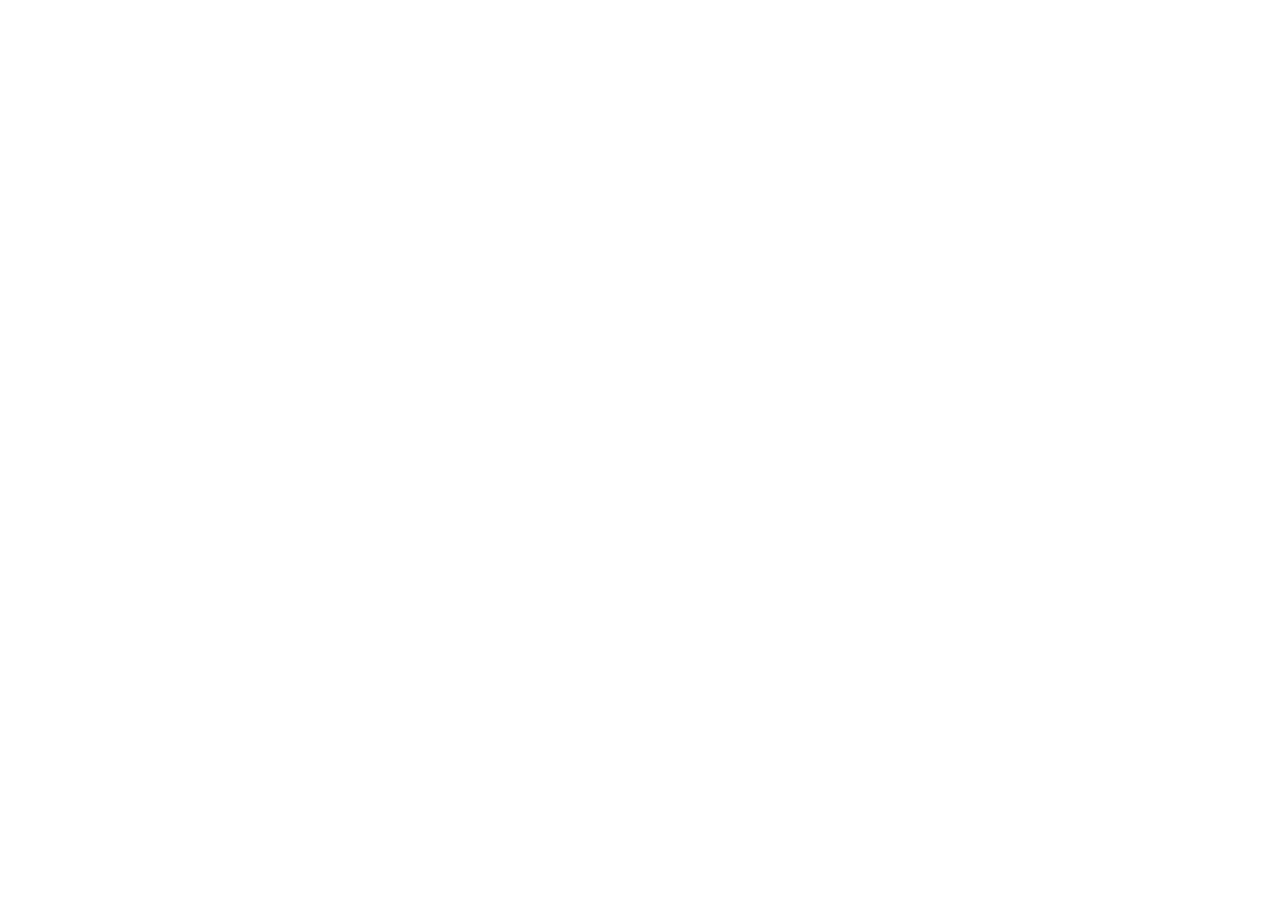
==== barbershop.html @ 64d069c4 "create barbershop" ====
<!DOCTYPE html>
<html lang="en">
<head>
    <meta charset="UTF-8">
    <meta http-equiv="X-UA-Compatible" content="IE=edge">
    <meta name="viewport" content="width=device-width, initial-scale=1.0">
    <title>Barbershop</title>
    <link rel="stylesheet" href="./css/barbershop.css">
</head>


<body>
    <header class="header">
    <nav class="navigation">
      <a href="" class="navigation-link"></a>
      <a href="" class="navigation-link"></a>
      <a href="" class="navigation-link"></a>
      <a href="" class="navigation-link"></a>
        
    </nav>  

    </header>

    <main>
       <section class="hero"></section>
       <section class="description"></section>
       <section class="prices"></section>
       <section class="info"></section>
       <section class="masters"></section>
       <section class="gallery"></section>
       <section class="contact-us"></section>

    <footer class="footer">
    </footer>

</body>

</html>
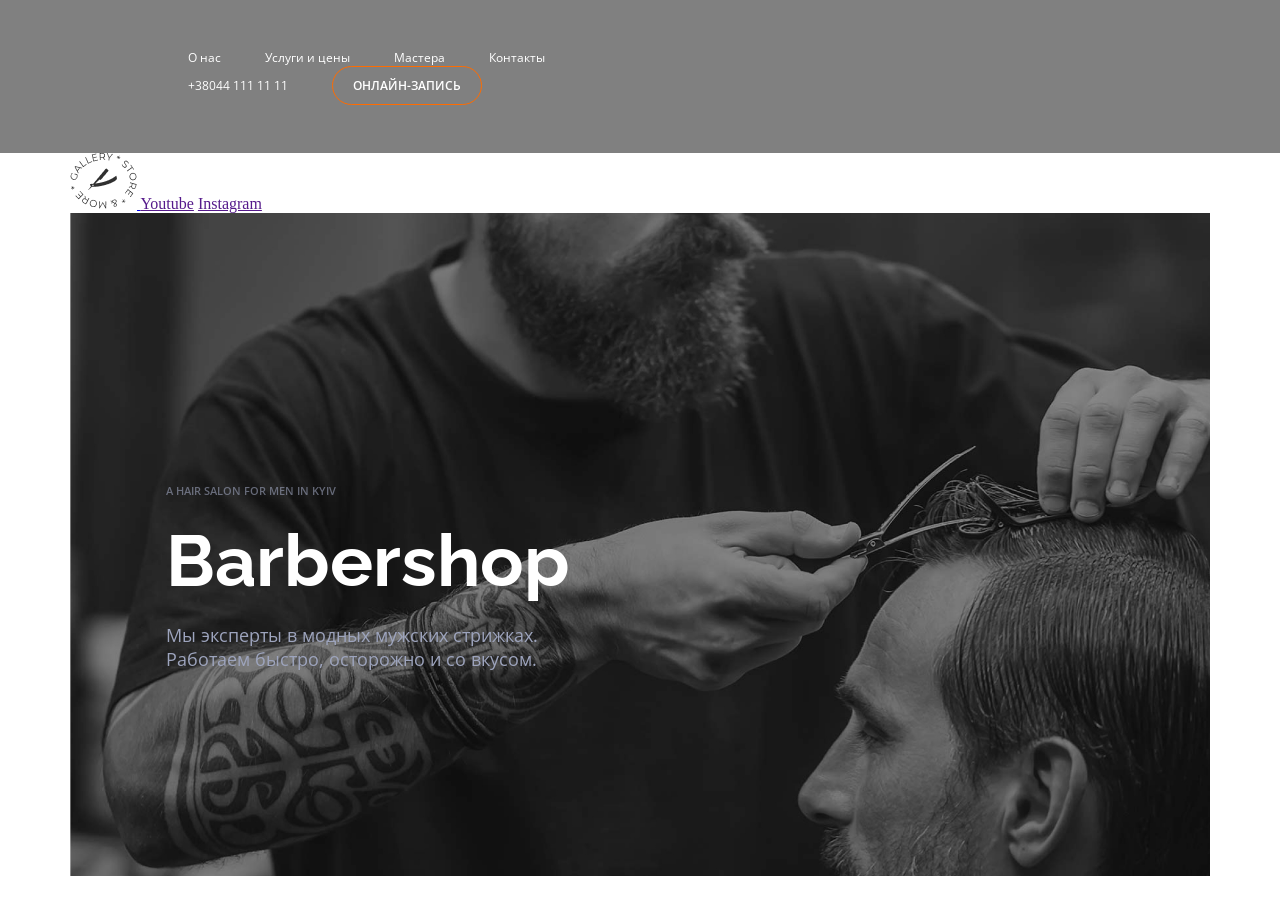
==== commit 8ace73e3: "css barbershop" ====
--- a/barbershop.html
+++ b/barbershop.html
@@ -5,34 +5,55 @@
     <meta http-equiv="X-UA-Compatible" content="IE=edge">
     <meta name="viewport" content="width=device-width, initial-scale=1.0">
     <title>Barbershop</title>
+    <link href="https://fonts.googleapis.com/css2?family=Open+Sans:wght@400;600;700&family=Raleway:wght@700&display=swap" rel="stylesheet" >
     <link rel="stylesheet" href="./css/barbershop.css">
+    
 </head>
 
 
 <body>
-    <header class="header">
+<header class="header">
     <nav class="navigation">
-      <a href="" class="navigation-link"></a>
-      <a href="" class="navigation-link"></a>
-      <a href="" class="navigation-link"></a>
-      <a href="" class="navigation-link"></a>
-        
-    </nav>  
+      <a href="#hero" class="navigation-link">О нас</a>
+      <a href="#prices" class="navigation-link">Услуги и цены</a>
+      <a href="#masters" class="navigation-link">Мастера</a>
+      <a href="#contactus" class="navigation-link">Контакты</a>
+    </nav> 
 
-    </header>
+    <div class="div contact">
+    <a href="tel:+380441111111" class="phone">+38044 111 11 11</a>
+    <button class="reserv">Онлайн-запись</button>
+    </div>
+</header>
 
-    <main>
-       <section class="hero"></section>
+<main>
+       <section class="hero" id="hero">
+        <div class="container">
+          <div class="social">
+           <a href="#hero" class="logo">
+               <img src="./images/Logobarber.png" alt="logo" class="logo-img">
+           </a>
+           <a href="" class="yotube">Youtube</a>
+           <a href="" class="instagram">Instagram</a>
+           </div>
+           <div class="hero-container">
+              <p class="intro">A hair salon for men in Kyiv</p>
+              <h1 class="title">Barbershop</h1>
+              <p class="hero-description">Мы эксперты в модных мужских стрижках. 
+                Работаем быстро, осторожно и со вкусом.</p>
+           </div>
+        </div>
+       </section>
        <section class="description"></section>
-       <section class="prices"></section>
+       <section class="prices" id="prices"></section>
        <section class="info"></section>
-       <section class="masters"></section>
+       <section class="masters" id="masters"></section>
        <section class="gallery"></section>
-       <section class="contact-us"></section>
+       <section class="contact-us" id="contactus"></section>
+</main>
 
-    <footer class="footer">
-    </footer>
-
+<footer class="footer">
+</footer>
 </body>
 
 </html>
--- a/css/barbershop.css
+++ b/css/barbershop.css
@@ -0,0 +1,66 @@
+* {
+    margin: 0;
+    padding: 0;
+}
+
+.header {
+    padding:48px 62px 48px 188px;
+    background-color: grey;
+}
+.navigation-link, .phone {
+    margin-right: 40px;
+    color: #fff;
+    text-decoration: none;
+    font-family:Open Sans, sans-serif;
+    font-size: 12px;
+}
+.navigation-link:hover {
+    color: #FF6C00;
+}
+.reserv {
+    border: 1px solid #FF6C00;
+    border-radius: 25px;
+    background-color: transparent;
+    padding: 10px 20px;
+    font-family: Open Sans, sans-serif;
+    font-weight: 600;
+    font-size: 12px;
+    text-transform: uppercase;
+    color: #fff;
+}
+.container {
+    width: 1140px;
+    margin: 0 auto;
+}
+.social {
+    margin-right: 30px;
+}
+.hero-container {
+    background-image: url(../images/Sliderimg.jpg);
+    background-repeat: no-repeat;
+    padding: 270px 0 205px 96px;
+    background-size: cover;
+}
+.title {
+    font-family: Raleway, sans-serif;
+    font-weight: 700;
+    font-size: 72px;
+    color: #FFFFFF;
+    margin-bottom: 20px;
+}
+.intro {
+    font-family:Open Sans, sans-serif;
+    font-weight: 600;
+    font-size: 11px;
+    text-transform: uppercase;
+    color: rgba(157, 164, 189, 0.6);
+    margin-bottom: 20px;
+}
+.hero-description {
+    font-family:Open Sans, sans-serif;
+    font-weight: 400;
+    font-size: 18px;
+    color: #9DA4BD;
+    width: 400px;
+
+}
